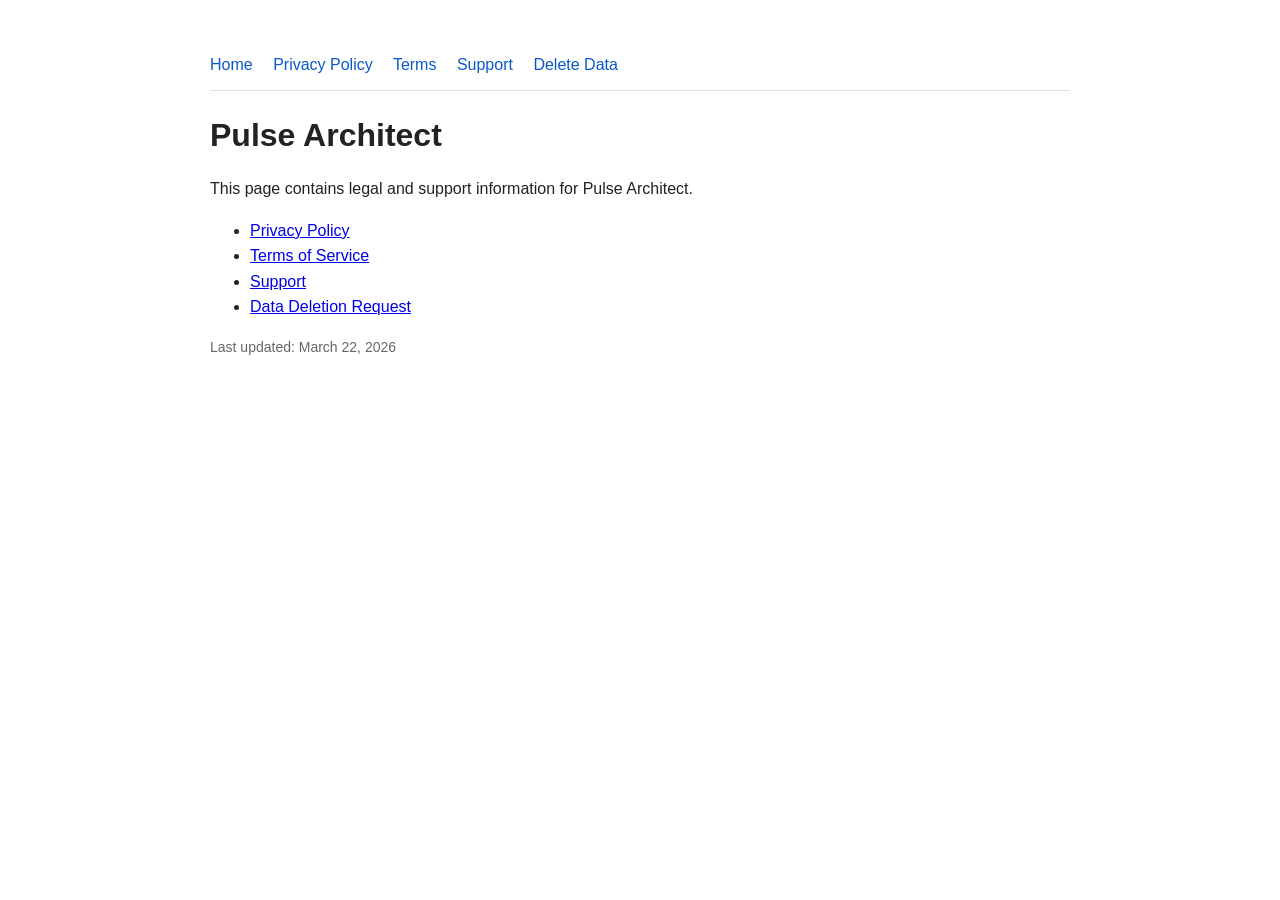
==== pulse-architect/index.html @ c3410fa4 "Pulse architect pages" ====
<!DOCTYPE html>
<html lang="en">
<head>
  <meta charset="UTF-8" />
  <meta name="viewport" content="width=device-width, initial-scale=1.0" />
  <title>Pulse Architect — Legal & Support</title>
  <link rel="stylesheet" href="../assets/styles.css" />
</head>
<body>
  <nav>
    <a href="./index.html">Home</a>
    <a href="./privacy.html">Privacy Policy</a>
    <a href="./terms.html">Terms</a>
    <a href="./support.html">Support</a>
    <a href="./delete-data.html">Delete Data</a>
  </nav>

  <h1>Pulse Architect</h1>
  <p>This page contains legal and support information for Pulse Architect.</p>

  <ul>
    <li><a href="./privacy.html">Privacy Policy</a></li>
    <li><a href="./terms.html">Terms of Service</a></li>
    <li><a href="./support.html">Support</a></li>
    <li><a href="./delete-data.html">Data Deletion Request</a></li>
  </ul>

  <p class="small">Last updated: March 22, 2026</p>
</body>
</html>
---- assets/styles.css ----
body {
  font-family: Arial, sans-serif;
  max-width: 860px;
  margin: 40px auto;
  padding: 0 20px;
  line-height: 1.6;
  color: #222;
}

h1, h2 {
  line-height: 1.25;
}

nav {
  margin: 0 0 24px;
  padding: 12px 0;
  border-bottom: 1px solid #ddd;
}

nav a {
  margin-right: 16px;
  color: #0a58ca;
  text-decoration: none;
}

nav a:hover {
  text-decoration: underline;
}

.small {
  color: #666;
  font-size: 14px;
}
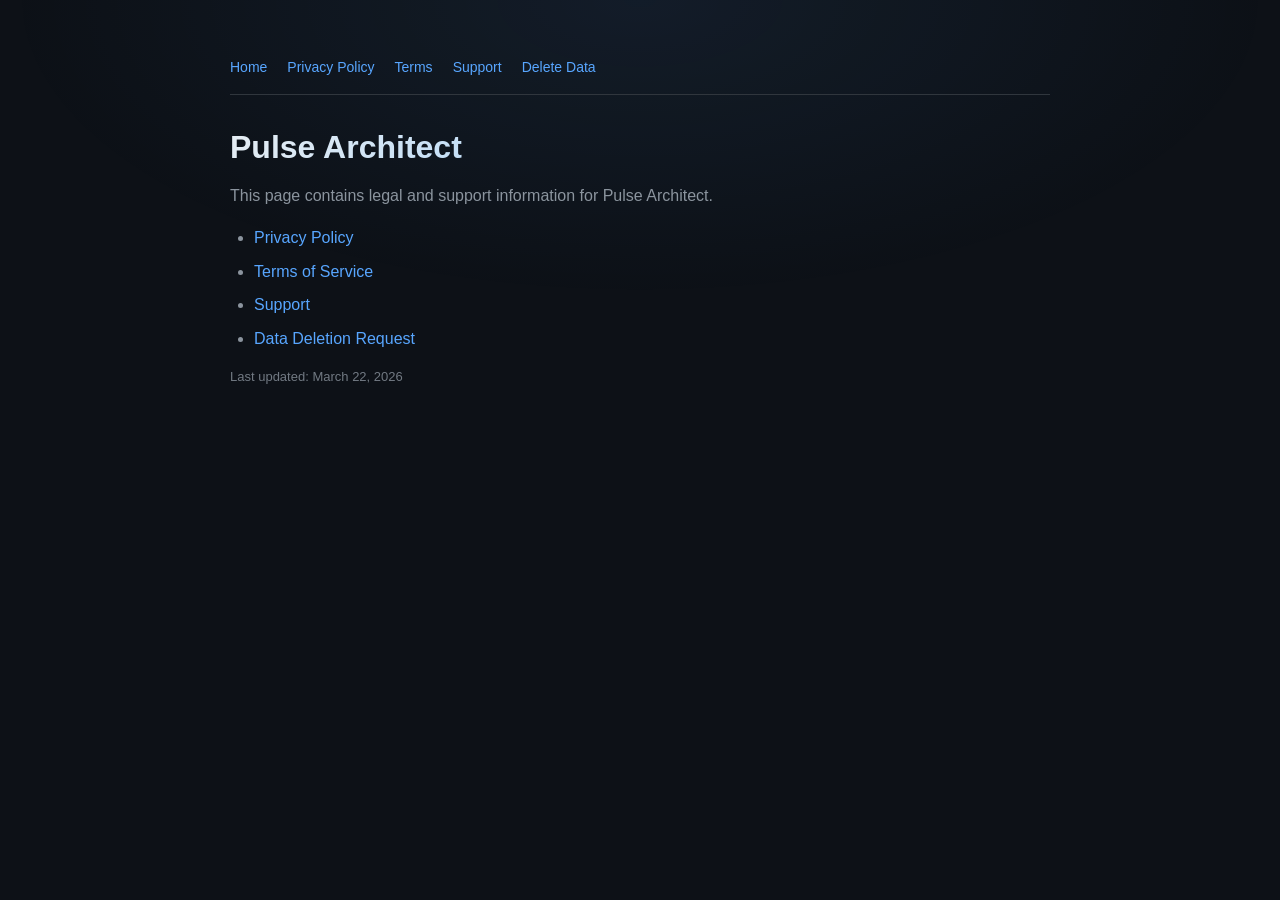
==== commit efd4703e: "Styling" ====
--- a/pulse-architect/index.html
+++ b/pulse-architect/index.html
@@ -4,7 +4,7 @@
   <meta charset="UTF-8" />
   <meta name="viewport" content="width=device-width, initial-scale=1.0" />
   <title>Pulse Architect — Legal & Support</title>
-  <link rel="stylesheet" href="../assets/styles.css" />
+  <link rel="stylesheet" href="./styles.css" />
 </head>
 <body>
   <nav>
--- a/pulse-architect/styles.css
+++ b/pulse-architect/styles.css
@@ -0,0 +1,218 @@
+/**
+ * Pulse Architect - Legal/Support Pages Styles
+ * Matches the "digital zen architecture" visual theme from the game.
+ *
+ * Design principles:
+ * - Deep space blue-black background
+ * - Soft blue accents with subtle glow effects
+ * - Clean, minimal typography
+ * - Muted, cohesive colors
+ */
+
+:root {
+  /* Background */
+  --background: #0d1117;
+  --background-alt: #161b22;
+
+  /* Primary accent - cyan/teal energy */
+  --primary: #58a6ff;
+  --primary-bright: #79c0ff;
+  --primary-dim: #388bfd;
+
+  /* Text */
+  --text: #e6edf3;
+  --text-dim: #8b949e;
+
+  /* Borders & subtle elements */
+  --border: #30363d;
+}
+
+* {
+  box-sizing: border-box;
+}
+
+html {
+  scroll-behavior: smooth;
+}
+
+body {
+  font-family: -apple-system, BlinkMacSystemFont, "SF Pro Display", "Helvetica Neue", Arial, sans-serif;
+  max-width: 860px;
+  margin: 0 auto;
+  padding: 40px 20px;
+  line-height: 1.6;
+  color: var(--text);
+  background: var(--background);
+  min-height: 100vh;
+}
+
+/* Subtle background gradient for depth */
+body::before {
+  content: '';
+  position: fixed;
+  top: 0;
+  left: 0;
+  right: 0;
+  height: 300px;
+  background: radial-gradient(ellipse at 50% 0%, rgba(88, 166, 255, 0.08) 0%, transparent 70%);
+  pointer-events: none;
+  z-index: -1;
+}
+
+/* Navigation */
+nav {
+  margin: 0 0 32px;
+  padding: 16px 0;
+  border-bottom: 1px solid var(--border);
+  display: flex;
+  flex-wrap: wrap;
+  gap: 8px 20px;
+}
+
+nav a {
+  color: var(--primary);
+  text-decoration: none;
+  font-size: 14px;
+  font-weight: 500;
+  transition: color 0.2s ease, text-shadow 0.2s ease;
+}
+
+nav a:hover {
+  color: var(--primary-bright);
+  text-shadow: 0 0 12px rgba(88, 166, 255, 0.5);
+}
+
+/* Headings */
+h1, h2, h3 {
+  line-height: 1.25;
+  color: var(--text);
+  font-weight: 600;
+}
+
+h1 {
+  font-size: 2rem;
+  margin-bottom: 8px;
+  background: linear-gradient(135deg, var(--text) 0%, var(--primary-bright) 100%);
+  -webkit-background-clip: text;
+  -webkit-text-fill-color: transparent;
+  background-clip: text;
+}
+
+h2 {
+  font-size: 1.35rem;
+  margin-top: 32px;
+  margin-bottom: 12px;
+  color: var(--primary-bright);
+}
+
+/* Paragraphs and lists */
+p {
+  margin: 16px 0;
+  color: var(--text-dim);
+}
+
+ul {
+  margin: 16px 0;
+  padding-left: 24px;
+}
+
+li {
+  margin: 8px 0;
+  color: var(--text-dim);
+}
+
+/* Links in content */
+a {
+  color: var(--primary);
+  text-decoration: none;
+  transition: color 0.2s ease;
+}
+
+a:hover {
+  color: var(--primary-bright);
+  text-decoration: underline;
+}
+
+/* Small text */
+.small {
+  color: var(--text-dim);
+  font-size: 13px;
+  opacity: 0.8;
+}
+
+/* Cards / highlighted sections */
+.card {
+  background: var(--background-alt);
+  border: 1px solid var(--border);
+  border-radius: 8px;
+  padding: 20px;
+  margin: 20px 0;
+}
+
+/* Form elements (for support/contact pages) */
+input, textarea, button {
+  font-family: inherit;
+  font-size: 14px;
+}
+
+input, textarea {
+  background: var(--background-alt);
+  border: 1px solid var(--border);
+  border-radius: 6px;
+  padding: 10px 14px;
+  color: var(--text);
+  width: 100%;
+  margin: 8px 0;
+  transition: border-color 0.2s ease, box-shadow 0.2s ease;
+}
+
+input:focus, textarea:focus {
+  outline: none;
+  border-color: var(--primary);
+  box-shadow: 0 0 0 3px rgba(88, 166, 255, 0.15);
+}
+
+button {
+  background: var(--primary);
+  color: var(--background);
+  border: none;
+  border-radius: 6px;
+  padding: 12px 24px;
+  font-weight: 600;
+  cursor: pointer;
+  transition: background 0.2s ease, box-shadow 0.2s ease;
+}
+
+button:hover {
+  background: var(--primary-bright);
+  box-shadow: 0 0 20px rgba(88, 166, 255, 0.3);
+}
+
+/* Footer */
+footer {
+  margin-top: 48px;
+  padding-top: 24px;
+  border-top: 1px solid var(--border);
+  text-align: center;
+  color: var(--text-dim);
+  font-size: 13px;
+}
+
+/* Responsive */
+@media (max-width: 600px) {
+  body {
+    padding: 24px 16px;
+  }
+
+  h1 {
+    font-size: 1.6rem;
+  }
+
+  h2 {
+    font-size: 1.2rem;
+  }
+
+  nav {
+    gap: 6px 14px;
+  }
+}
